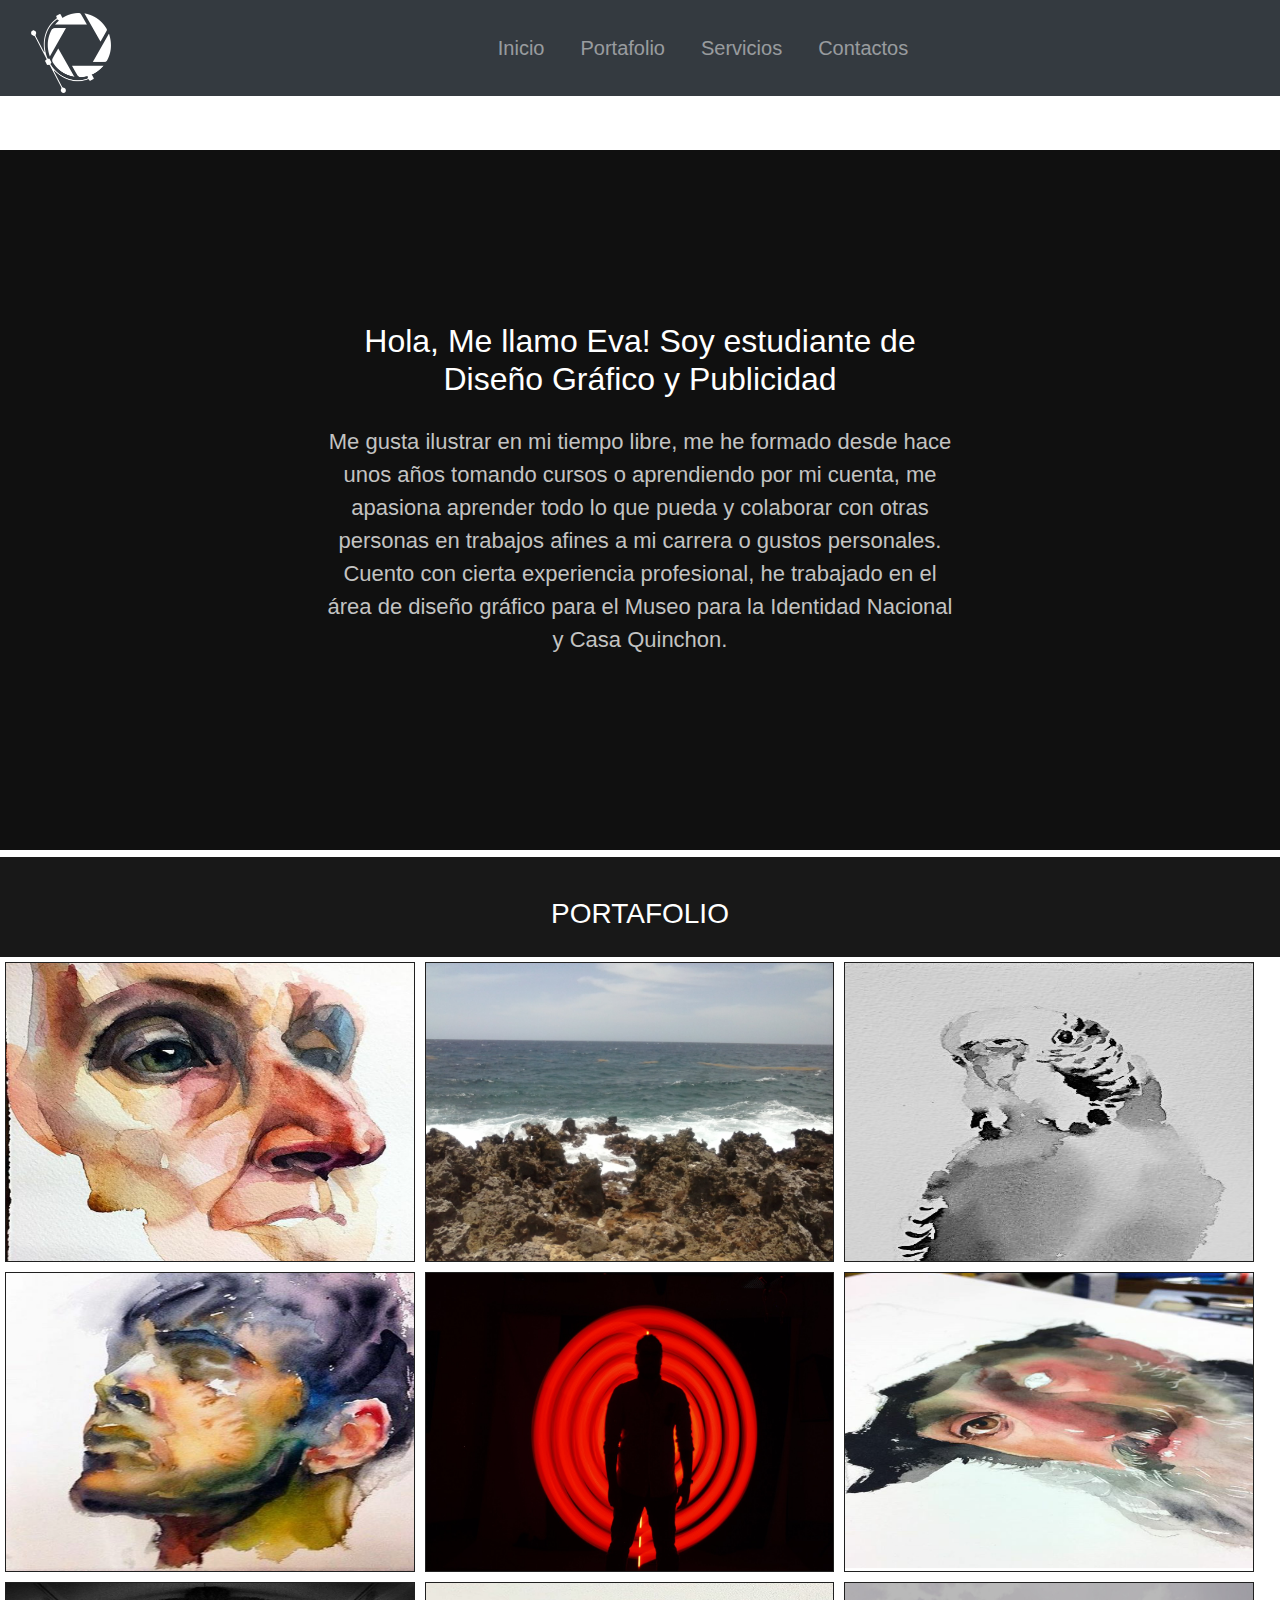
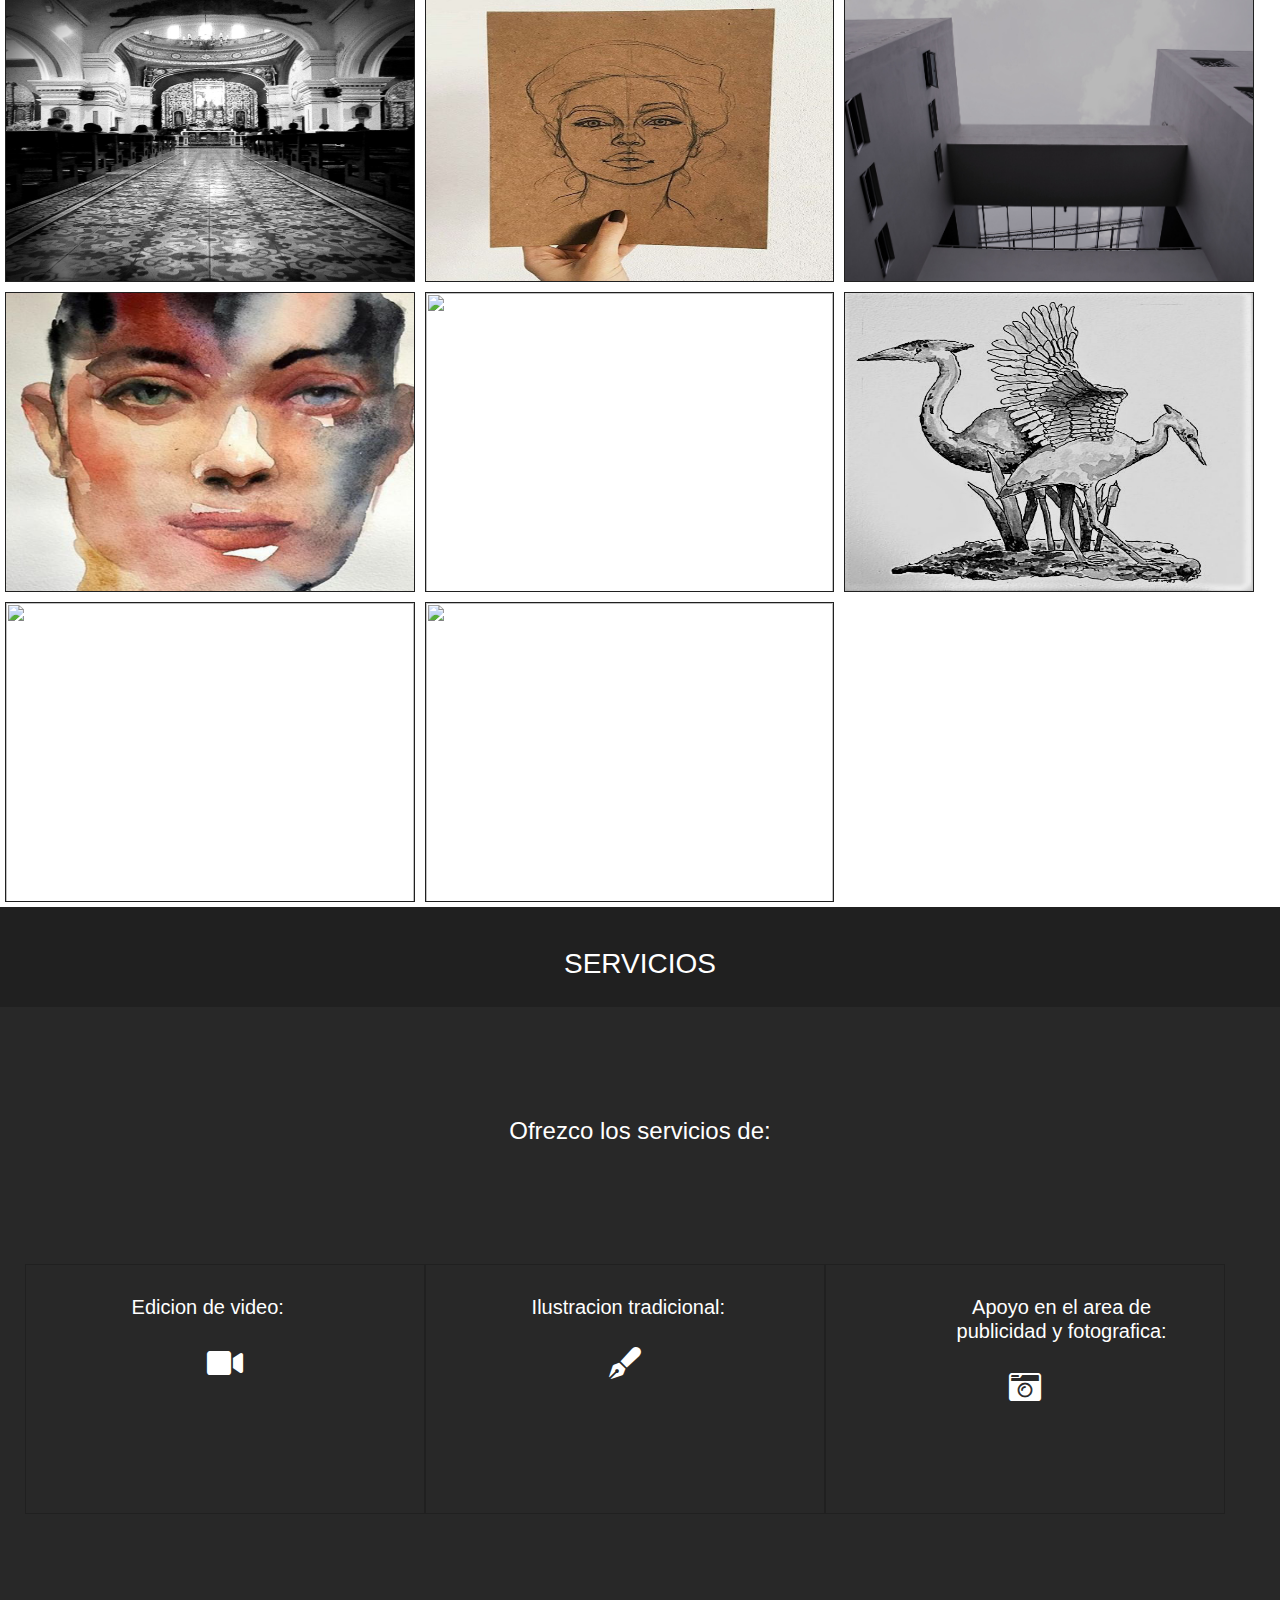
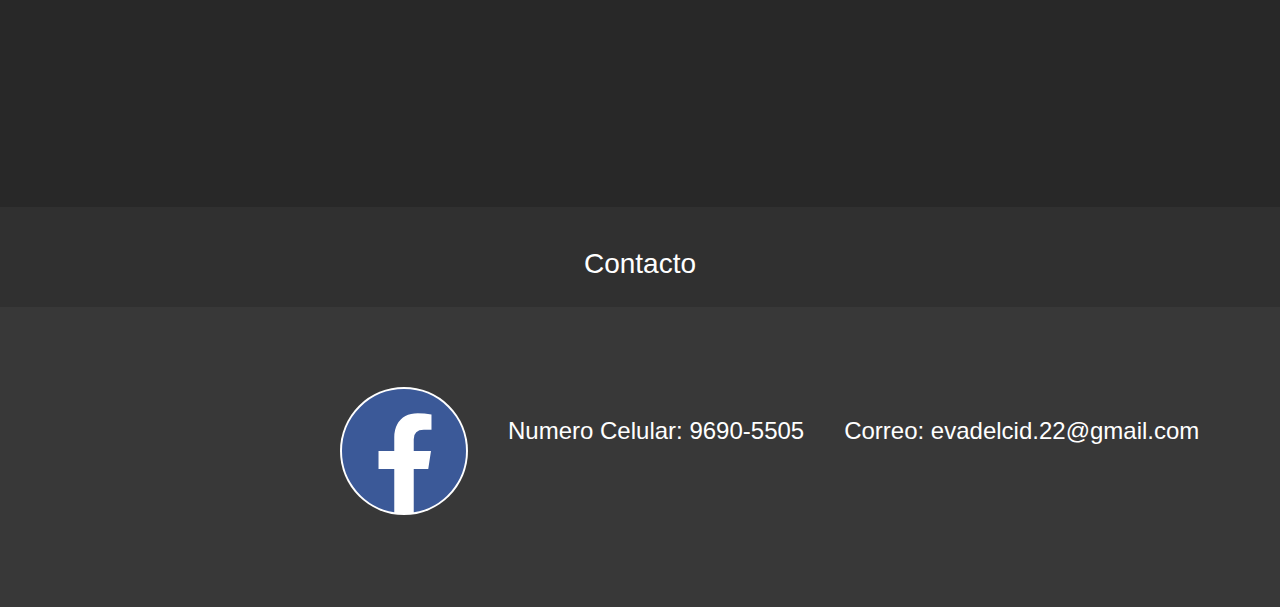
==== index.html @ 68a35e36 "updloading" ====
<!doctype html>
<html>

<head>
    <meta charset="utf-8">
    <meta name="viewport" content="width=device-width, initial-scale=1.0">
    <title>Portafolio Eva</title>
    <link href="css/style.css" rel="stylesheet">
    <!--Bootstrap-->
     <link rel="stylesheet" href="https://stackpath.bootstrapcdn.com/bootstrap/4.3.1/css/bootstrap.min.css" integrity="sha384-ggOyR0iXCbMQv3Xipma34MD+dH/1fQ784/j6cY/iJTQUOhcWr7x9JvoRxT2MZw1T" crossorigin="anonymous">
    <!--FontAwesome-->
    <link rel="stylesheet" href="path/to/font-awesome/css/font-awesome.min.css">
    <link href="css/all.min.css" rel="stylesheet" type="text/css">
    <script src="css/all.js"></script>
    <!--Fancybox-->
    <link href="css/jquery.fancybox.min.css" rel="stylesheet">
    <script src="https://code.jquery.com/jquery-3.3.1.slim.min.js" integrity="sha384-q8i/X+965DzO0rT7abK41JStQIAqVgRVzpbzo5smXKp4YfRvH+8abtTE1Pi6jizo" crossorigin="anonymous"></script>
    <script src="js/jquery.fancybox.min.js"></script>
     

</head>

<body>
    <header>
    	<!--Navbar-->
        <div class="container-fluid">
            <nav class="navbar fixed-top navbar-expand-lg navbar-dark bg-dark" id="navbar">
                <a class="navbar-brand" href="#inicio">
                    <img src="img/logoheader.png" class="img-fluid" alt="logotipo" id="logoHeader">
                </a>
                <button class="navbar-toggler" type="button" data-toggle="collapse" data-target="#navbarSupportedContent" aria-controls="navbarSupportedContent" aria-expanded="false" aria-label="Toggle navigation">
                    <span class="navbar-toggler-icon"></span>
                </button>
                <div class="collapse navbar-collapse" id="navbarSupportedContent">
                    <ul class="navbar-nav mx-auto">

                        <li class="nav-item">
                            <a class="nav-link" href="#inicio">Inicio</a>
                        </li>
                        <li class="nav-item">
                            <a class="nav-link" href="#portafolio">Portafolio</a>
                        </li>
                        <li class="nav-item">
                            <a class="nav-link" href="#services">Servicios</a>
                        </li>
                        <li class="nav-item">
                            <a class="nav-link" href="#contact">Contactos</a>
                        </li>
                    </ul>
                </div>
            </nav>
        </div>
    </header>

    <!--Inicio-->
    <div id="inicio">
        <h4>
        	Hola, Me llamo Eva!
			Soy estudiante de Diseño Gráfico y Publicidad
		</h4>
        <div class="content">
            <p>
                Me gusta ilustrar en mi tiempo libre, me he formado desde hace unos años tomando cursos o aprendiendo por mi cuenta, me apasiona aprender todo lo que pueda y colaborar con otras personas en trabajos afines a mi carrera o gustos personales. Cuento con cierta experiencia profesional, he trabajado en el área de diseño gráfico para el Museo para la Identidad Nacional y Casa Quinchon.
            </p>
        </div>
    </div>
    <!--Portafolio-->
    <div class="divider1">
        <h6>PORTAFOLIO</h6>
    </div>
    <div class="portfolio" >
        <div class="wrapper"id="portafolio">
            <a data-fancybox="gallery" href="img/1.png"><img src="img/1.png"></a>
            <a data-fancybox="gallery" href="img/2.jpg"><img src="img/2.jpg"></a>
            <a data-fancybox="gallery" href="img/3.jpg"><img src="img/3.jpg"></a>
            <a data-fancybox="gallery" href="img/4.png"><img src="img/4.png"></a>
            <a data-fancybox="gallery" href="img/5.jpg"><img src="img/5.jpg"></a>
            <a data-fancybox="gallery" href="img/6.png"><img src="img/6.png"></a>
            <a data-fancybox="gallery" href="img/7.jpeg"><img src="img/7.jpeg"></a>
            <a data-fancybox="gallery" href="img/8.png"><img src="img/8.png"></a>
            <a data-fancybox="gallery" href="img/9.jpg"><img src="img/9.jpg"></a>
            <a data-fancybox="gallery" href="img/10.png"><img src="img/10.png"></a>
            <a data-fancybox="gallery" href="img/11.jpg"><img src="img/11.jpg"></a>
            <a data-fancybox="gallery" href="img/12.jpg"><img src="img/12.jpg"></a>

            <a data-fancybox="gallery" href="img/13.jpg"><img src="img/13.jpg"></a>
            <a class="various fancybox" href="https://www.youtube.com/watch?v=rK_d5g3pBb8" target="_blank"><img src="https://i.ytimg.com/vi/nh6IXv3WZKw/hqdefault.jpg?sqp=-oaymwEZCNACELwBSFXyq4qpAwsIARUAAIhCGAFwAQ==&rs=AOn4CLDhkR6vRhwz6FJdgnbLYPyhVP_2ug"></a>

        </div>
    </div>
    <!--Servicios-->
    <div class="divider2">
        <h6>SERVICIOS</h6> </div>
    <div id="services">

        <h4>Ofrezco los servicios de:</h4>
        <div class="columnas">
            <div class="item">
                <h6>Edicion de video: </h6>
                <i class="fas fa-video fa-2x"></i>
            </div>
            <div class="item">
                <h6>Ilustracion tradicional: </h6>
                <i class="fas fa-pen-fancy fa-2x"></i>
            </div>
            <div class="item">
                <h6>Apoyo en el area de publicidad y fotografica: </h6>
                <i class="fas fa-camera-retro fa-2x"></i>
            </div>
        </div>
    </div>
    <!--Contactos-->
    <div class="divider3">
        <h6>Contacto</h6> </div>
    <div id="contact">
        <a href="https://www.facebook.com/evadelcid.22"><i class="fab fa-facebook fa-8x"></i></a>
        <h4>Numero Celular: 9690-5505</h4>
        <h4>Correo: evadelcid.22@gmail.com</h4>
    </div>
    <!--Addthis-
    <script type="text/javascript" src="//s7.addthis.com/js/300/addthis_widget.js#pubid=ra-5cf9a70ecb916813"></script>-->

</body>

</html>
---- css/style.css ----
header{
	height: 150px;
}
html{
  scroll-behavior: smooth;
}

/*NAVBAR*/
#icon{
	height: 20px;
	width: 20px;
}
.navbar {
  min-height: 80px;

}
.navbar-brand {
  padding: 0 15px;
  height: 80px;
  line-height: 80px;
}
.nav-item{
	font-size: 20px;
	padding: 10px;

}

#logoHeader{
	height:80px;
	width: 80px;

}
/*INICIO*/
#inicio{
  min-height:700px;
  max-height: 800px;
  background: #101010;
  display: inline-block;
  width: 100%;
  text-align: center;
}
#inicio p{
margin: 0;
position: absolute;
  top: 60%;
  left: 50%;
  transform: translate(-50%, -50%);
    font-family: Helvetica, Arial, Sans-Serif;
    font-size: 22px;
  color: #C3C3C2;


}
#inicio  h4{
  margin: 0;
  position: absolute;
  top: 40%;
  left: 50%;
  transform: translate(-50%, -50%);
    font-family: Helvetica, Arial, Sans-Serif;
  color: white;
  padding:10px;
  font-size: 32px;

}
/*PORTAFOLIO*/
.wrapper{
  width: 100%;

  margin: 0 auto;
}
.wrapper a img{
  
  width: 100%;
  height: 300px;

  border-style: solid;
  border-width: 1px;
  border-color: #202020;

}
.wrapper a {
  width: 32%;
  float: left;
  margin: 5px;

}
/*SERVICIOS*/
#services{
  padding: 10px;
  background-color: #282828;
   height: 800px;
  display: inline-block;
  width: 100%;
  text-align: center;
}

#services h4{
  padding: 100px;
  font-family: Helvetica, Arial, Sans-Serif;
  color: white;
}
#services  h6{
  display: flex;
  width: 300px;
    flex-direction: row;
    margin-left: 20%;
    margin-right: 20%;
    font-size: 20px;
    padding: 20px;
    font-family: Helvetica, Arial, Sans-Serif;
   color: white;
}
.columnas{
	 margin: auto;
	 width: 1250px;
  	padding: 10px;
  	height: 600px;
}
.item{
	float: left;
	margin: auto;
	width: 400px;
	height: 250px;
	padding: 10px;
  border-style: solid;
  border-width:1px;
  border-color: #202020;

}

.content{
	display: flex;
    flex-direction: row;
    margin-left: 20%;
    margin-right: 20%;
    font-size: 15px;
    padding: 20px;
    font-family: Helvetica, Arial, Sans-Serif;
}
.container-fluid{
	height: 200px;
}
/*CONTACTO*/
#contact{
   height: 300px;
  background: #383838;
  display: inline-block;
  width: 100%;
  text-align: center;
}

.fa-facebook {
  float: left;
  color: #3b5998;
  background-color: white;
  border-radius: 50%;
  margin: 20px;
   top: 20%;
  left: 25%;
  position: relative;
}
#contact h4{
  top: 30%;
  left: 25%;
  position: relative;
  float: left;
  padding: 20px;
  font-family: Helvetica, Arial, Sans-Serif;
  color: white;
}
.fa-video{
  color: white;
  border-radius: 50%;
}
.fa-pen-fancy{
  color: white;
  border-radius: 50%;
}
.fa-camera-retro{
  color: white;

}
/*DIVIDERS*/
.divider1{
  padding: 10px;
  background-color: #181818;
   height: 100px;
  display: inline-block;
  width: 100%;
  text-align: center;
}
.divider1 h6{
  font-family: Helvetica, Arial, Sans-Serif;
  font-size: 28px;
  top: 30px;
  position: relative;
  color: white;
}
.divider2{
  padding: 10px;
  background-color: #202020;
   height: 100px;
  display: inline-block;
  width: 100%;
  text-align: center;
}
.divider2 h6{
  font-family: Helvetica, Arial, Sans-Serif;
  font-size: 28px;
  top: 30px;
  position: relative;
  color: white;
}
.divider3{
  padding: 10px;
  background-color: #303030;
   height: 100px;
  display: inline-block;
  width: 100%;
  text-align: center;
}
.divider3 h6{
  font-family: Helvetica, Arial, Sans-Serif;
  font-size: 28px;
  top: 30px;
  position: relative;
  color: white;
}
@media only screen and (max-width: 800px){
  

.wrapper a img{
  
  width: 100%;
  height: 300px;

  border-style: solid;
  border-width: 1px;
  border-color: black;

}
.wrapper a {
  width: 100%;
  float: left;
  margin: 5px;

}

}
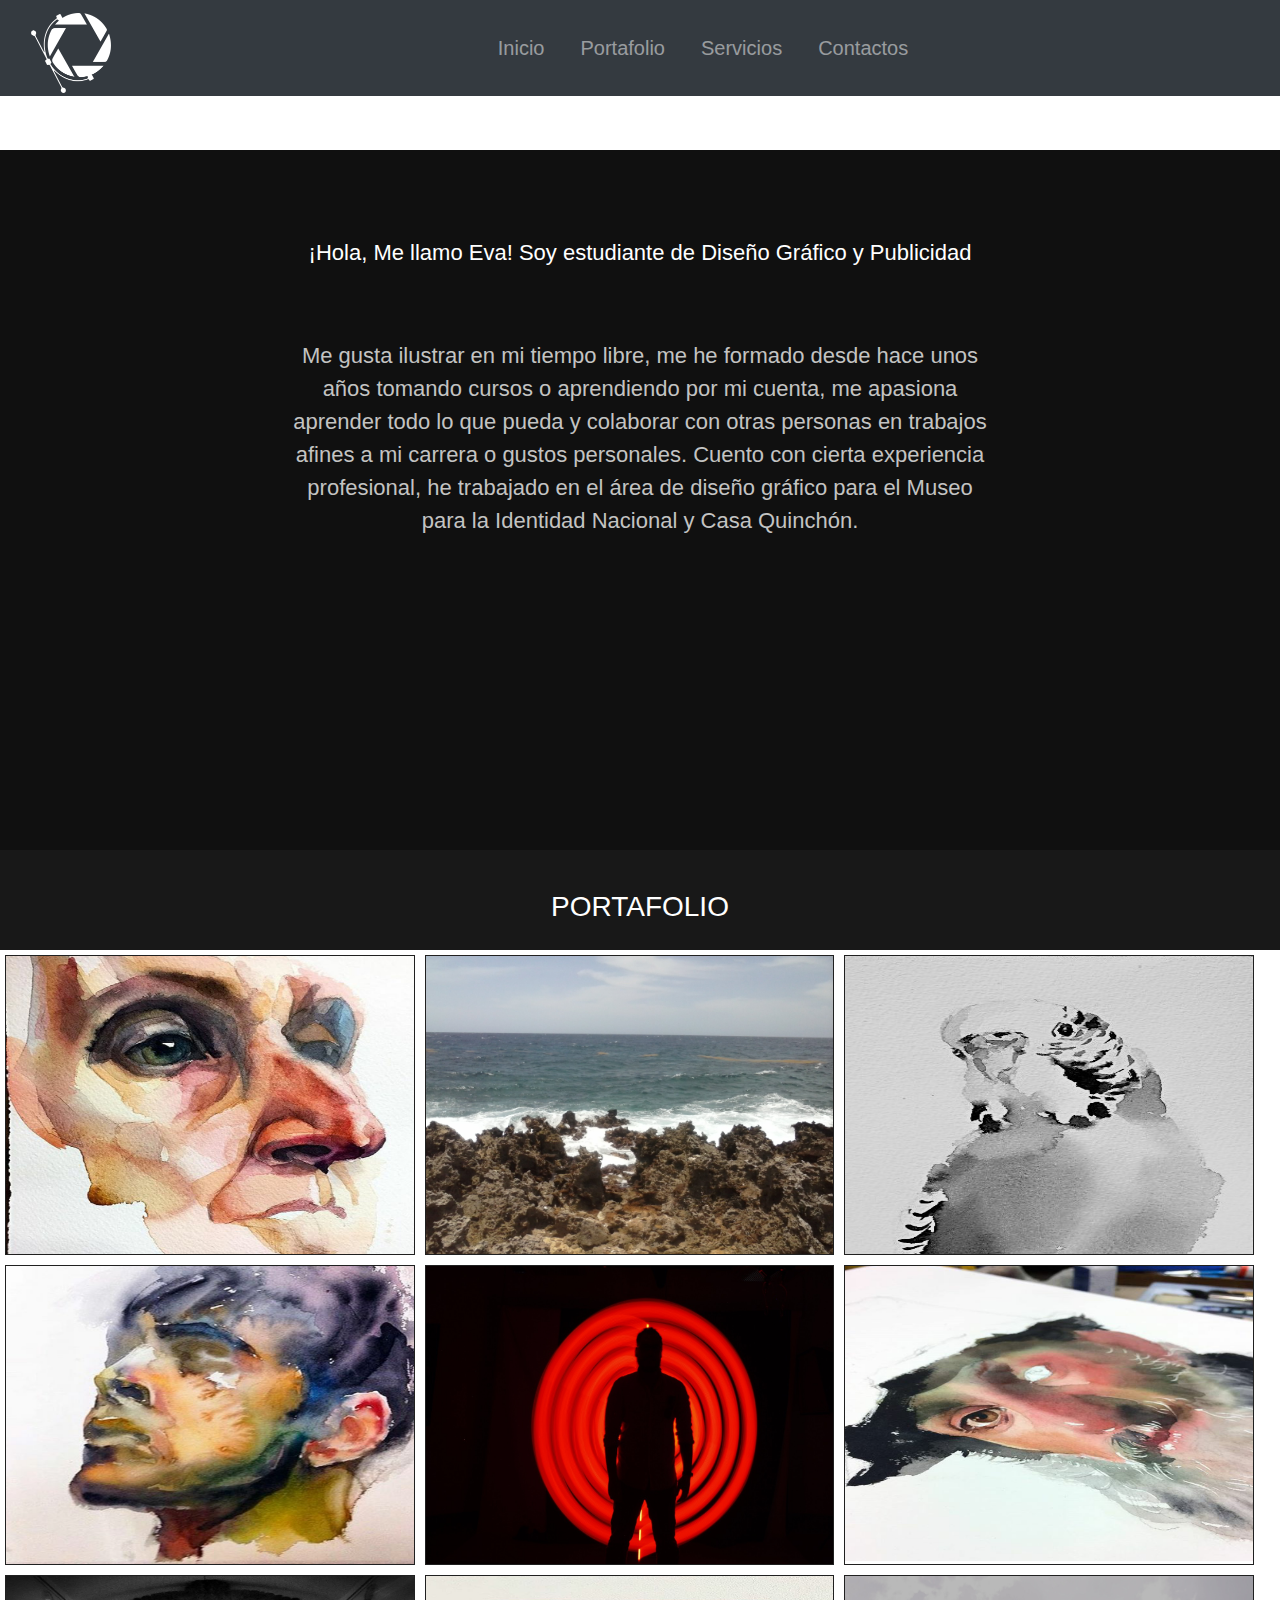
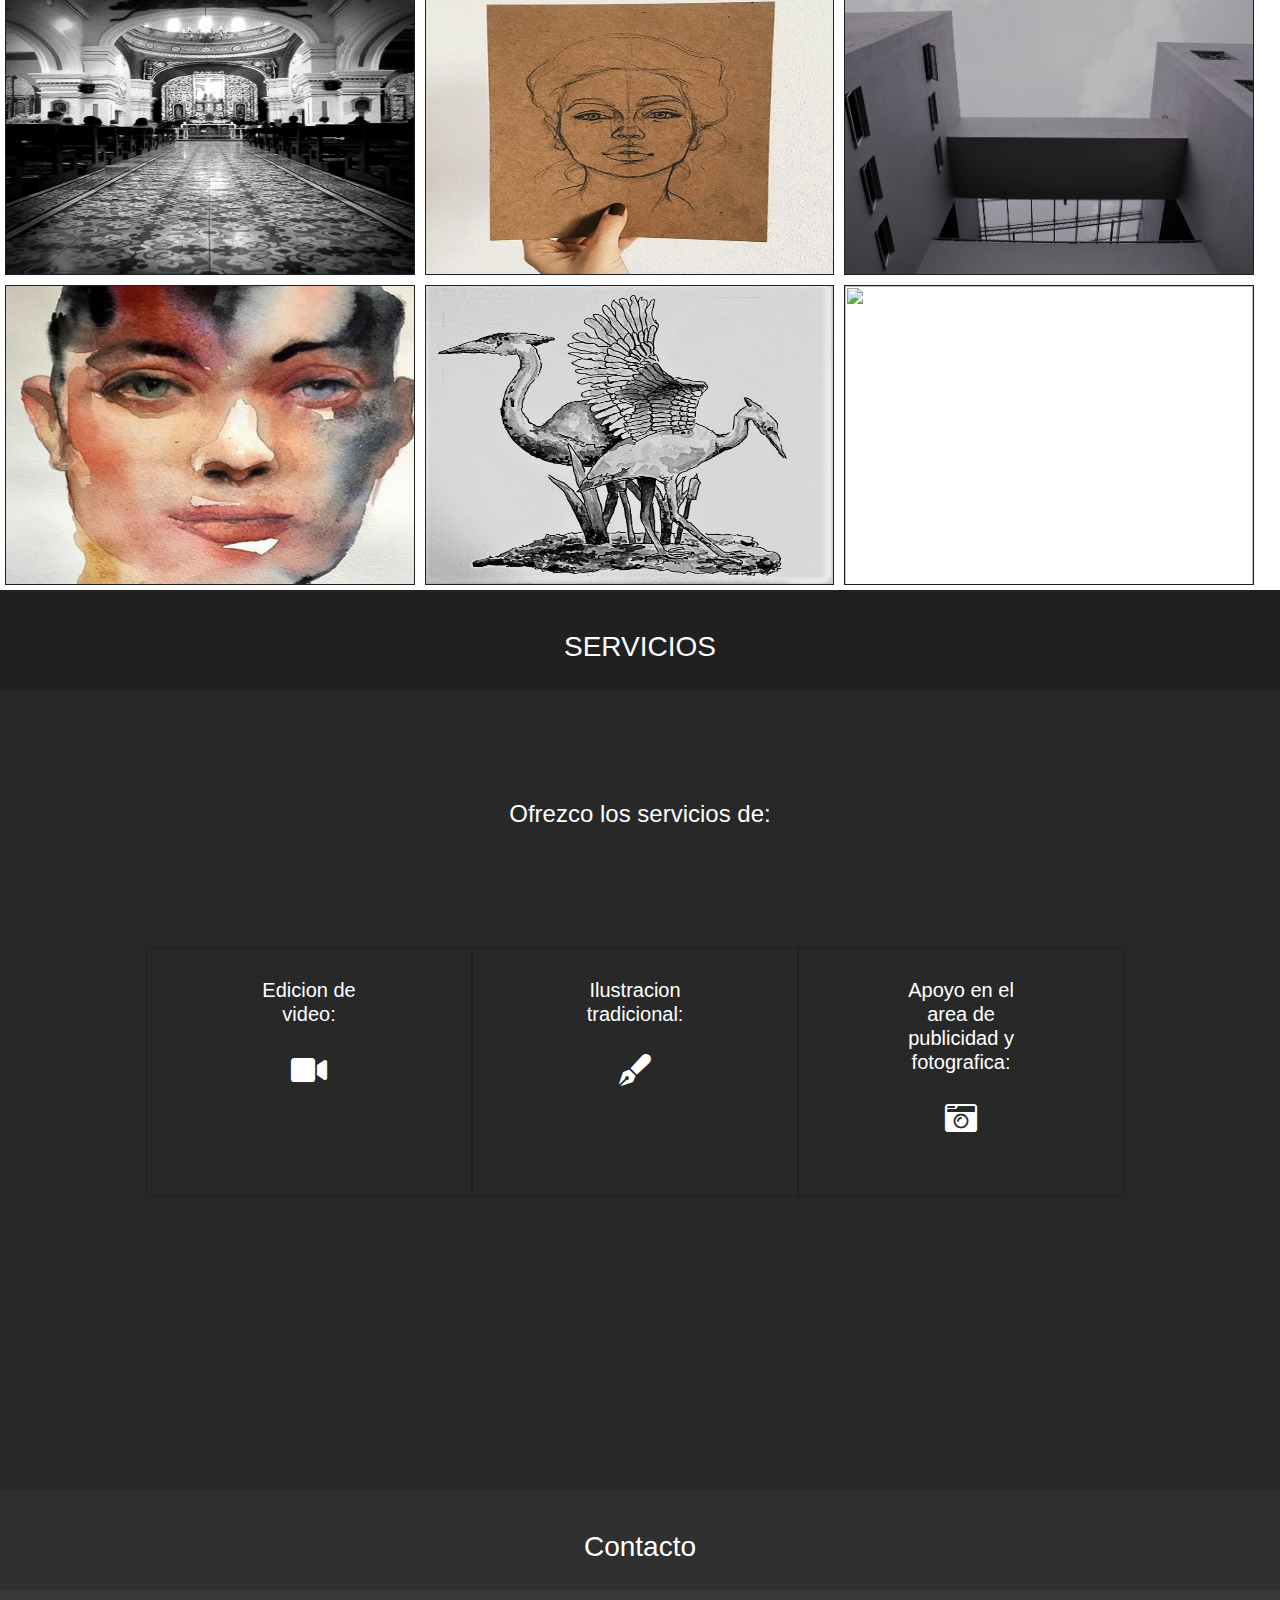
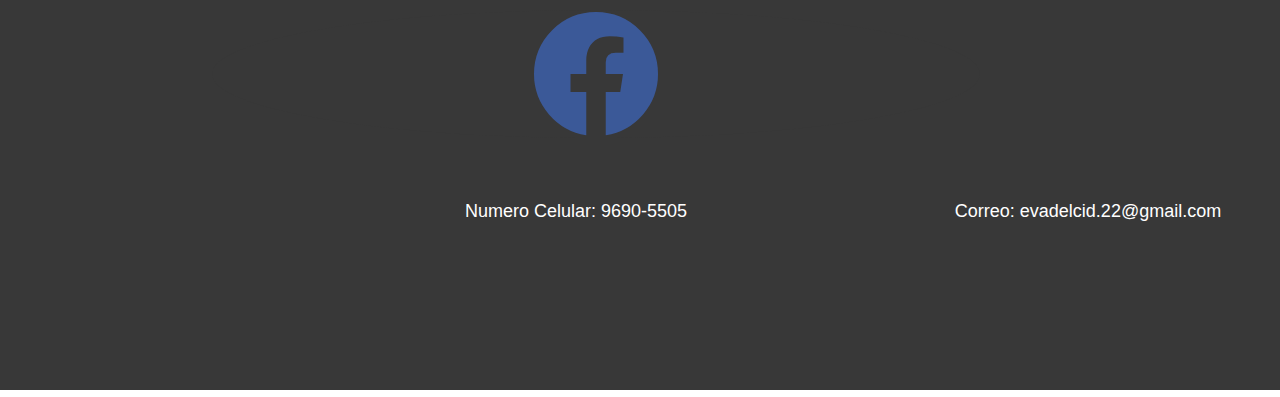
==== commit aff3b767: "ending" ====
--- a/index.html
+++ b/index.html
@@ -7,32 +7,36 @@
     <title>Portafolio Eva</title>
     <link href="css/style.css" rel="stylesheet">
     <!--Bootstrap-->
-     <link rel="stylesheet" href="https://stackpath.bootstrapcdn.com/bootstrap/4.3.1/css/bootstrap.min.css" integrity="sha384-ggOyR0iXCbMQv3Xipma34MD+dH/1fQ784/j6cY/iJTQUOhcWr7x9JvoRxT2MZw1T" crossorigin="anonymous">
+         <link rel="stylesheet" href="https://stackpath.bootstrapcdn.com/bootstrap/4.3.1/css/bootstrap.min.css" integrity="sha384-ggOyR0iXCbMQv3Xipma34MD+dH/1fQ784/j6cY/iJTQUOhcWr7x9JvoRxT2MZw1T" crossorigin="anonymous">
+     <script src="https://code.jquery.com/jquery-3.3.1.slim.min.js" integrity="sha384-q8i/X+965DzO0rT7abK41JStQIAqVgRVzpbzo5smXKp4YfRvH+8abtTE1Pi6jizo" crossorigin="anonymous"></script>
+<script src="https://cdnjs.cloudflare.com/ajax/libs/popper.js/1.14.7/umd/popper.min.js" integrity="sha384-UO2eT0CpHqdSJQ6hJty5KVphtPhzWj9WO1clHTMGa3JDZwrnQq4sF86dIHNDz0W1" crossorigin="anonymous"></script>
+<script src="https://stackpath.bootstrapcdn.com/bootstrap/4.3.1/js/bootstrap.min.js" integrity="sha384-JjSmVgyd0p3pXB1rRibZUAYoIIy6OrQ6VrjIEaFf/nJGzIxFDsf4x0xIM+B07jRM" crossorigin="anonymous"></script>
+
     <!--FontAwesome-->
     <link rel="stylesheet" href="path/to/font-awesome/css/font-awesome.min.css">
     <link href="css/all.min.css" rel="stylesheet" type="text/css">
     <script src="css/all.js"></script>
     <!--Fancybox-->
     <link href="css/jquery.fancybox.min.css" rel="stylesheet">
-    <script src="https://code.jquery.com/jquery-3.3.1.slim.min.js" integrity="sha384-q8i/X+965DzO0rT7abK41JStQIAqVgRVzpbzo5smXKp4YfRvH+8abtTE1Pi6jizo" crossorigin="anonymous"></script>
+
     <script src="js/jquery.fancybox.min.js"></script>
      
 
 </head>
 
 <body>
-    <header>
-    	<!--Navbar-->
+   <header>
+        <!--Navbar-->
         <div class="container-fluid">
             <nav class="navbar fixed-top navbar-expand-lg navbar-dark bg-dark" id="navbar">
                 <a class="navbar-brand" href="#inicio">
                     <img src="img/logoheader.png" class="img-fluid" alt="logotipo" id="logoHeader">
                 </a>
-                <button class="navbar-toggler" type="button" data-toggle="collapse" data-target="#navbarSupportedContent" aria-controls="navbarSupportedContent" aria-expanded="false" aria-label="Toggle navigation">
+                <button class="navbar-toggler" type="button" data-toggle="collapse" data-target="#navbarSupportedContent"  aria-label="Toggle navigation">
                     <span class="navbar-toggler-icon"></span>
                 </button>
                 <div class="collapse navbar-collapse" id="navbarSupportedContent">
-                    <ul class="navbar-nav mx-auto">
+                    <ul class="navbar-nav mx-auto" id="dropdown">
 
                         <li class="nav-item">
                             <a class="nav-link" href="#inicio">Inicio</a>
@@ -55,12 +59,12 @@
     <!--Inicio-->
     <div id="inicio">
         <h4>
-        	Hola, Me llamo Eva!
-			Soy estudiante de Diseño Gráfico y Publicidad
+        	¡Hola, Me llamo Eva!
+            Soy estudiante de Diseño Gráfico y Publicidad
 		</h4>
         <div class="content">
             <p>
-                Me gusta ilustrar en mi tiempo libre, me he formado desde hace unos años tomando cursos o aprendiendo por mi cuenta, me apasiona aprender todo lo que pueda y colaborar con otras personas en trabajos afines a mi carrera o gustos personales. Cuento con cierta experiencia profesional, he trabajado en el área de diseño gráfico para el Museo para la Identidad Nacional y Casa Quinchon.
+                Me gusta ilustrar en mi tiempo libre, me he formado desde hace unos años tomando cursos o aprendiendo por mi cuenta, me apasiona aprender todo lo que pueda y colaborar con otras personas en trabajos afines a mi carrera o gustos personales. Cuento con cierta experiencia profesional, he trabajado en el área de diseño gráfico para el Museo para la Identidad Nacional y Casa Quinchón.
             </p>
         </div>
     </div>
@@ -80,11 +84,8 @@
             <a data-fancybox="gallery" href="img/8.png"><img src="img/8.png"></a>
             <a data-fancybox="gallery" href="img/9.jpg"><img src="img/9.jpg"></a>
             <a data-fancybox="gallery" href="img/10.png"><img src="img/10.png"></a>
-            <a data-fancybox="gallery" href="img/11.jpg"><img src="img/11.jpg"></a>
             <a data-fancybox="gallery" href="img/12.jpg"><img src="img/12.jpg"></a>
-
-            <a data-fancybox="gallery" href="img/13.jpg"><img src="img/13.jpg"></a>
-            <a class="various fancybox" href="https://www.youtube.com/watch?v=rK_d5g3pBb8" target="_blank"><img src="https://i.ytimg.com/vi/nh6IXv3WZKw/hqdefault.jpg?sqp=-oaymwEZCNACELwBSFXyq4qpAwsIARUAAIhCGAFwAQ==&rs=AOn4CLDhkR6vRhwz6FJdgnbLYPyhVP_2ug"></a>
+            <a class="various fancybox" href="https://www.youtube.com/watch?v=nh6IXv3WZKw" target="_blank"><img src="https://i.ytimg.com/vi/nh6IXv3WZKw/hqdefault.jpg?sqp=-oaymwEZCNACELwBSFXyq4qpAwsIARUAAIhCGAFwAQ==&rs=AOn4CLDhkR6vRhwz6FJdgnbLYPyhVP_2ug"></a>
 
         </div>
     </div>
@@ -111,15 +112,25 @@
     </div>
     <!--Contactos-->
     <div class="divider3">
-        <h6>Contacto</h6> </div>
+        <h6>Contacto</h6>
+    </div>
     <div id="contact">
-        <a href="https://www.facebook.com/evadelcid.22"><i class="fab fa-facebook fa-8x"></i></a>
-        <h4>Numero Celular: 9690-5505</h4>
-        <h4>Correo: evadelcid.22@gmail.com</h4>
+        <div class="facebookIcon">
+            <a href="https://www.facebook.com/evadelcid.22"><i class="fab fa-facebook fa-8x"></i>
+            </a>
+        </div>
+        <div class="phone number">
+            <h4>Numero Celular: 9690-5505</h4>
+        </div> 
+        <div class="emial">
+            <h4>Correo: evadelcid.22@gmail.com</h4> 
+        </div> 
+            
+            
     </div>
-    <!--Addthis-
-    <script type="text/javascript" src="//s7.addthis.com/js/300/addthis_widget.js#pubid=ra-5cf9a70ecb916813"></script>-->
-
+    <!--
+    <script type="text/javascript" src="//s7.addthis.com/js/300/addthis_widget.js#pubid=ra-5cf9a70ecb916813"></script>
+-->
 </body>
 
 </html>
--- a/css/style.css
+++ b/css/style.css
@@ -1,9 +1,15 @@
 
 header{
 	height: 150px;
+  width: 100%;
 }
 html{
   scroll-behavior: smooth;
+  width: 100%;
+}
+body{
+  width: 100%;
+
 }
 
 /*NAVBAR*/
@@ -13,7 +19,7 @@
 }
 .navbar {
   min-height: 80px;
-
+  width: 100%;
 }
 .navbar-brand {
   padding: 0 15px;
@@ -41,8 +47,38 @@
   text-align: center;
 }
 #inicio p{
-margin: 0;
-position: absolute;
+
+  margin: 0;
+  text-align: center;
+  font-family: Helvetica, Arial, Sans-Serif;
+  font-size: 22px;
+  color: #C3C3C2;
+  padding:2%;
+  width: 100%;
+}
+#inicio  h4{
+  margin-top: 5%;
+  text-align: center;
+  width: 100%;
+  font-family: Helvetica, Arial, Sans-Serif;
+  color: white;
+  padding:2%;
+  font-size: 22px;
+
+}
+.content{
+    margin-top: 1%;
+    display: flex;
+    flex-direction: row;
+    margin-left: 20%;
+    margin-right: 20%;
+    font-size: 15px;
+    padding: 20px;
+    font-family: Helvetica, Arial, Sans-Serif;
+}
+/*#inicio p{
+  margin: 0;
+  position: absolute;
   top: 60%;
   left: 50%;
   transform: translate(-50%, -50%);
@@ -60,10 +96,10 @@
   transform: translate(-50%, -50%);
     font-family: Helvetica, Arial, Sans-Serif;
   color: white;
-  padding:10px;
+  padding:34px;
   font-size: 32px;
 
-}
+}*/
 /*PORTAFOLIO*/
 .wrapper{
   width: 100%;
@@ -103,7 +139,7 @@
 }
 #services  h6{
   display: flex;
-  width: 300px;
+  width: 60%;
     flex-direction: row;
     margin-left: 20%;
     margin-right: 20%;
@@ -113,34 +149,26 @@
    color: white;
 }
 .columnas{
-	 margin: auto;
-	 width: 1250px;
-  	padding: 10px;
-  	height: 600px;
+   margin: auto;
+   width: 80%;
+    padding: 10px;
+    height: 300px;
 }
 .item{
-	float: left;
-	margin: auto;
-	width: 400px;
-	height: 250px;
-	padding: 10px;
+  float: left;
+  margin: auto;
+  width: 33%;
+  height: 250px;
+  padding: 10px;
   border-style: solid;
   border-width:1px;
   border-color: #202020;
 
 }
 
-.content{
-	display: flex;
-    flex-direction: row;
-    margin-left: 20%;
-    margin-right: 20%;
-    font-size: 15px;
-    padding: 20px;
-    font-family: Helvetica, Arial, Sans-Serif;
-}
+
 .container-fluid{
-	height: 200px;
+  height: 200px;
 }
 /*CONTACTO*/
 #contact{
@@ -186,7 +214,7 @@
 .divider1{
   padding: 10px;
   background-color: #181818;
-   height: 100px;
+  height: 100px;
   display: inline-block;
   width: 100%;
   text-align: center;
@@ -197,11 +225,12 @@
   top: 30px;
   position: relative;
   color: white;
+  width: 100%;
 }
 .divider2{
   padding: 10px;
   background-color: #202020;
-   height: 100px;
+  height: 100px;
   display: inline-block;
   width: 100%;
   text-align: center;
@@ -216,7 +245,7 @@
 .divider3{
   padding: 10px;
   background-color: #303030;
-   height: 100px;
+  height: 100px;
   display: inline-block;
   width: 100%;
   text-align: center;
@@ -228,8 +257,34 @@
   position: relative;
   color: white;
 }
-@media only screen and (max-width: 800px){
-  
+@media only screen and (max-width: 1300px) {
+#contact{
+
+  background: #383838;
+  height: 400px;
+}
+
+.fa-facebook {
+
+  width: 100%;
+  background: #383838;
+}
+.facebookIcon{
+  width: 60%;
+  color: red;
+}
+#contact h4{
+  padding:1%;
+  width: 40%;
+  font-family: Helvetica, Arial, Sans-Serif;
+  font-size: 18px;
+  top: 30px;
+  position: relative;
+  color: white;
+}
+
+}
+@media only screen and (max-width: 990px) {
 
 .wrapper a img{
   
@@ -242,10 +297,122 @@
 
 }
 .wrapper a {
-  width: 100%;
+  width: 99%;
   float: left;
   margin: 5px;
-
-}
-
+  padding: 2%;
+}
+#inicio p{
+  margin: 0;
+
+  font-family: Helvetica, Arial, Sans-Serif;
+  font-size: 16px;
+  color: #C3C3C2;
+  padding:2%;
+  width: 90%;
+}
+#inicio  h4{
+  margin: 0;
+
+  width: 90%;
+  font-family: Helvetica, Arial, Sans-Serif;
+  color: white;
+  padding:2%;
+  font-size: 22px;
+
+}
+
+/*SERVICES*/
+/*SERVICIOS*/
+#services{
+  padding: 10px;
+  background-color: #282828;
+   height: 1100px;
+  display: inline-block;
+  width: 100%;
+  text-align: center;
+}
+
+.services  h6{
+  display: flex;
+  flex-direction: row;
+  text-align: center;
+  font-size: 20px;
+  padding: 5%;
+  font-family: Helvetica, Arial, Sans-Serif;
+  color: white;
+  width: 50%;
+}
+.columnas{
+   margin: auto;
+   width: 100%;
+    padding: 10px;
+    height: 600px;
+}
+
+
+.content{
+  display: flex;
+    flex-direction: row;
+    margin-left: 20%;
+    margin-right: 20%;
+    font-size: 15px;
+    padding: 20px;
+    font-family: Helvetica, Arial, Sans-Serif;
+}
+.container-fluid{
+  height: 200px;
+}
+
+
+.item{
+
+  margin: auto;
+  width: 100%;
+  height: 250px;
+  padding: 10px;
+  border-style: solid;
+  border-width:1px;
+  border-color: #202020;
+
+}
+
+.fa-video{
+  color: white;
+  margin: auto;
+}
+.fa-pen-fancy{
+  color: white;
+  margin: auto;
+}
+.fa-camera-retro{
+  color: white;
+
+}
+
+/*CONTACTO*/
+#contact{
+
+  background: #383838;
+  height: 400px;
+}
+
+.fa-facebook {
+
+  width: 100%;
+  background: #383838;
+}
+.facebookIcon{
+  width: 63%;
+
+}
+#contact h4{
+  padding:1%;
+  width: 53%;
+  font-family: Helvetica, Arial, Sans-Serif;
+  font-size: 18px;
+  top: 30px;
+  position: relative;
+  color: white;
+}
 }